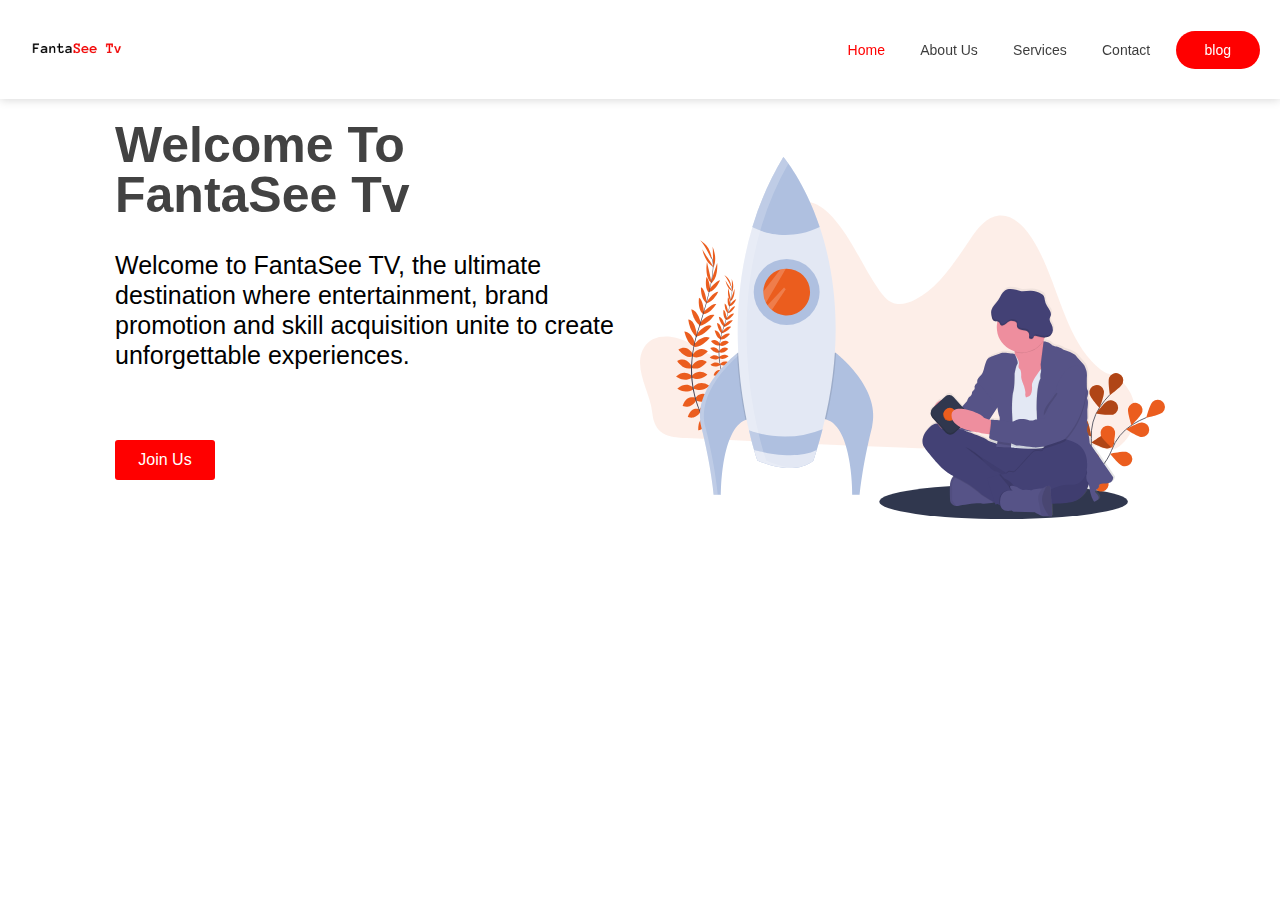
==== index.html @ b21523d0 "hi" ====
<!DOCTYPE html>
<html lang="en">
  <head>
    <meta charset="UTF-8" />
    <meta name="viewport" content="width=device-width, initial-scale=1.0" />
    <title>Document</title>
    <link rel="stylesheet" href="fan.css" />
  </head>
  <body>

    <div class="container">
      <div class="header">
        <div class="logo">
          <img src="./images/logo.png" alt="" height="35px" width="auto" />
        </div>

        <ul>
          <li><a href="#" style="color: red">Home</a></li>
          <li><a href="#">About Us</a></li>
          <li><a href="#">Services</a></li>
          <li><a href="#">Contact</a></li>
          <span class="btn"
            ><li><a href="#">blog</a></li></span
          >
        </ul>
      </div>

      <div class="sectiona">
        <div class="para">
            <p style="font-size: 50px; padding-bottom: 30px; font-weight: 600; color: rgb(66, 66, 66); line-height: 50px;">Welcome To FantaSee Tv</p>
            <p>Welcome to FantaSee TV, the ultimate destination where entertainment, 
                brand promotion and skill acquisition unite to create unforgettable experiences.
                </p>
            <div class="button">
                    <a href="#">Join Us</a>
            </div>
        </div>

        <div class="img">
            <img src="./images/hero-img-a.svg" alt="" height="100%" width="100%">
        </div>


      </div>


    </div>
  </body>
</html>
---- fan.css ----
*{
    padding: 0px;
    margin: 0px;
    box-sizing: border-box;
    font-family: sans-serif;
}

.container{
    display: grid;
    grid-template-columns: 1fr 1fr;
    height: 100%;
}
.header{
    position: fixed;
    width: 100%;
    grid-area: 1/1/2/3;
    display: flex;
    justify-content: space-between;
    align-items: center;
    padding: 0px 20px;
    height: 11vh;
    box-shadow: 0px 1px 9px 0px rgb(216, 216, 216);
    background-color: white;
}

.header ul{
    display: flex;
    align-items: center;
    justify-content: space-between;
    width: 33vw;
    
}

ul li{
    list-style-type: none;
}

ul li a{
    color: rgba(0, 0, 0, 0.774);
    text-decoration: none;
    padding: 0px 10px;
    font-size: 14px;

}
ul li a:hover{
    color: red;
}
.btn {
    background-color: red;
    padding: 10px 19px;
    border-radius: 30px;
}
.btn li a{
    color: rgb(255, 254, 254);
}

.sectiona{
    padding: 50px 115px;
    margin-top: 70px;
    grid-area: 2/1/3/3;
    background-color: rgb(255, 255, 255);
    height: 100%;
    display: flex;
}

.para{
    display: flex;
    flex-direction: column;
    flex-basis: 50%;
    line-height: 30px;
}
.para p{
    font-size: 25px;
    padding-bottom: 70px;
}
.button{
    background-color: red;
    width: 100px;
    text-align: center;
    padding: 5px 5px;
    border-radius: 3px;
}
a{
    text-decoration: none;
    color: white;
    
}
.img {
    flex-basis: 50%;
    height: 100%;
    animation-name: animate;
    animation-duration: 5s;
    /* animation-timing-function: ease-in; */
    animation-iteration-count: infinite;
    position: relative;
}

@keyframes animate{
    0%{
        top: 0;
    }

    50%{
        top: 30px;
    }

    100%{
        top: 0;
    }
}
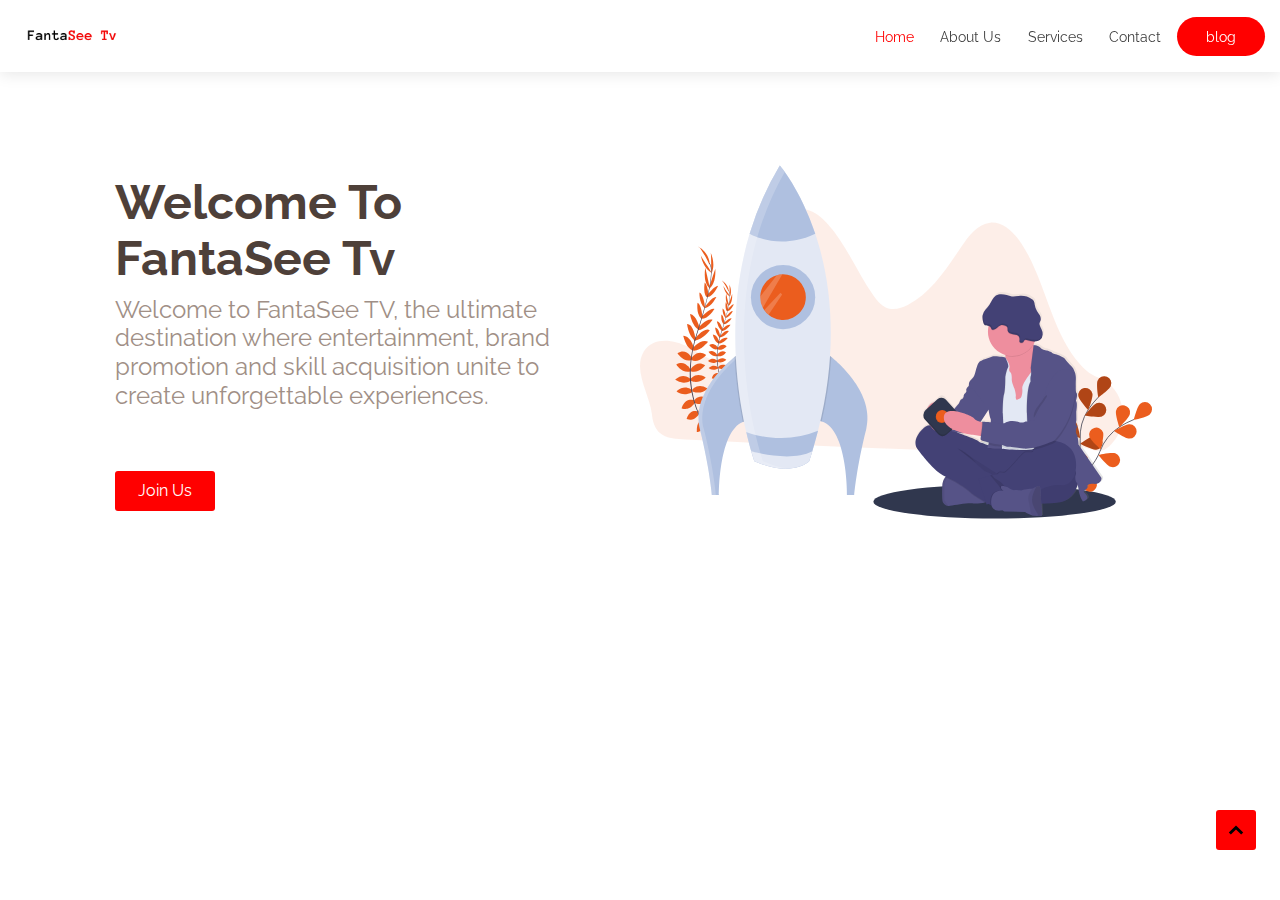
==== commit 17d1ae66: "hi" ====
--- a/index.html
+++ b/index.html
@@ -27,8 +27,8 @@
 
       <div class="sectiona">
         <div class="para">
-            <p style="font-size: 50px; padding-bottom: 30px; font-weight: 600; color: rgb(66, 66, 66); line-height: 50px;">Welcome To FantaSee Tv</p>
-            <p>Welcome to FantaSee TV, the ultimate destination where entertainment, 
+            <p id="par">Welcome To FantaSee Tv</p>
+            <p id="parb">Welcome to FantaSee TV, the ultimate destination where entertainment, 
                 brand promotion and skill acquisition unite to create unforgettable experiences.
                 </p>
             <div class="button">
@@ -44,6 +44,10 @@
       </div>
 
 
+      <div class="goup">
+        <img src="simple-up.svg" alt="goup" height="24px" width="24px">
+      </div>
+
     </div>
   </body>
 </html>
--- a/fan.css
+++ b/fan.css
@@ -1,15 +1,37 @@
+@font-face {
+    font-family: raleway;
+    src: url(Raleway/Raleway-VariableFont_wght.ttf);
+}
+
+
 *{
     padding: 0px;
     margin: 0px;
     box-sizing: border-box;
-    font-family: sans-serif;
+    font-family: raleway;
 }
 
 .container{
     display: grid;
     grid-template-columns: 1fr 1fr;
     height: 100%;
+    
 }
+
+.goup{
+    display: flex;
+    align-items: center;
+    justify-content: center;
+    left: 95vw;
+    top: 90vh;
+    position: fixed;
+    background-color: red;
+    border-radius: 3px;
+    height: 40px;
+    width: 40px;
+    color: white;
+}
+
 .header{
     position: fixed;
     width: 100%;
@@ -17,18 +39,23 @@
     display: flex;
     justify-content: space-between;
     align-items: center;
-    padding: 0px 20px;
-    height: 11vh;
-    box-shadow: 0px 1px 9px 0px rgb(216, 216, 216);
+    padding: 0px 15px;
+    height: 72px;
+    box-shadow: rgba(0, 0, 0, 0.1) 0px 2px 15px 0px;
     background-color: white;
+    z-index: 1;
 }
 
 .header ul{
     display: flex;
     align-items: center;
     justify-content: space-between;
-    width: 33vw;
+    width: 400px;
     
+}
+
+.img{
+    height: 200px;
 }
 
 ul li{
@@ -39,7 +66,7 @@
     color: rgba(0, 0, 0, 0.774);
     text-decoration: none;
     padding: 0px 10px;
-    font-size: 14px;
+    font-size: 0.9rem;
 
 }
 ul li a:hover{
@@ -55,23 +82,39 @@
 }
 
 .sectiona{
-    padding: 50px 115px;
-    margin-top: 70px;
+    padding: 0px 115px;
+    margin-top: 109px;
     grid-area: 2/1/3/3;
-    background-color: rgb(255, 255, 255);
     height: 100%;
     display: flex;
+    flex-wrap: wrap;
+    align-items: center;
 }
 
+#par{
+    color: #4e4039;
+    font-size: 48px;
+    line-height: 56px;
+    font-weight: 700;
+    padding-bottom: 10px;
+    width: 445px;
+}
+
+#parb{
+    margin-bottom: 60px;
+    width: 445px;
+    color: #a08f86;
+}
 .para{
     display: flex;
     flex-direction: column;
     flex-basis: 50%;
     line-height: 30px;
+    
 }
 .para p{
-    font-size: 25px;
-    padding-bottom: 70px;
+    font-size: 24px;
+    line-height: 28.8px;
 }
 .button{
     background-color: red;
@@ -86,13 +129,15 @@
     
 }
 .img {
-    flex-basis: 50%;
+    flex-basis: 40vw;
     height: 100%;
     animation-name: animate;
-    animation-duration: 5s;
+    animation-duration: 4s;
     /* animation-timing-function: ease-in; */
     animation-iteration-count: infinite;
     position: relative;
+    /* background-color: blue; */
+    
 }
 
 @keyframes animate{
@@ -101,7 +146,7 @@
     }
 
     50%{
-        top: 30px;
+        top: -50px;
     }
 
     100%{
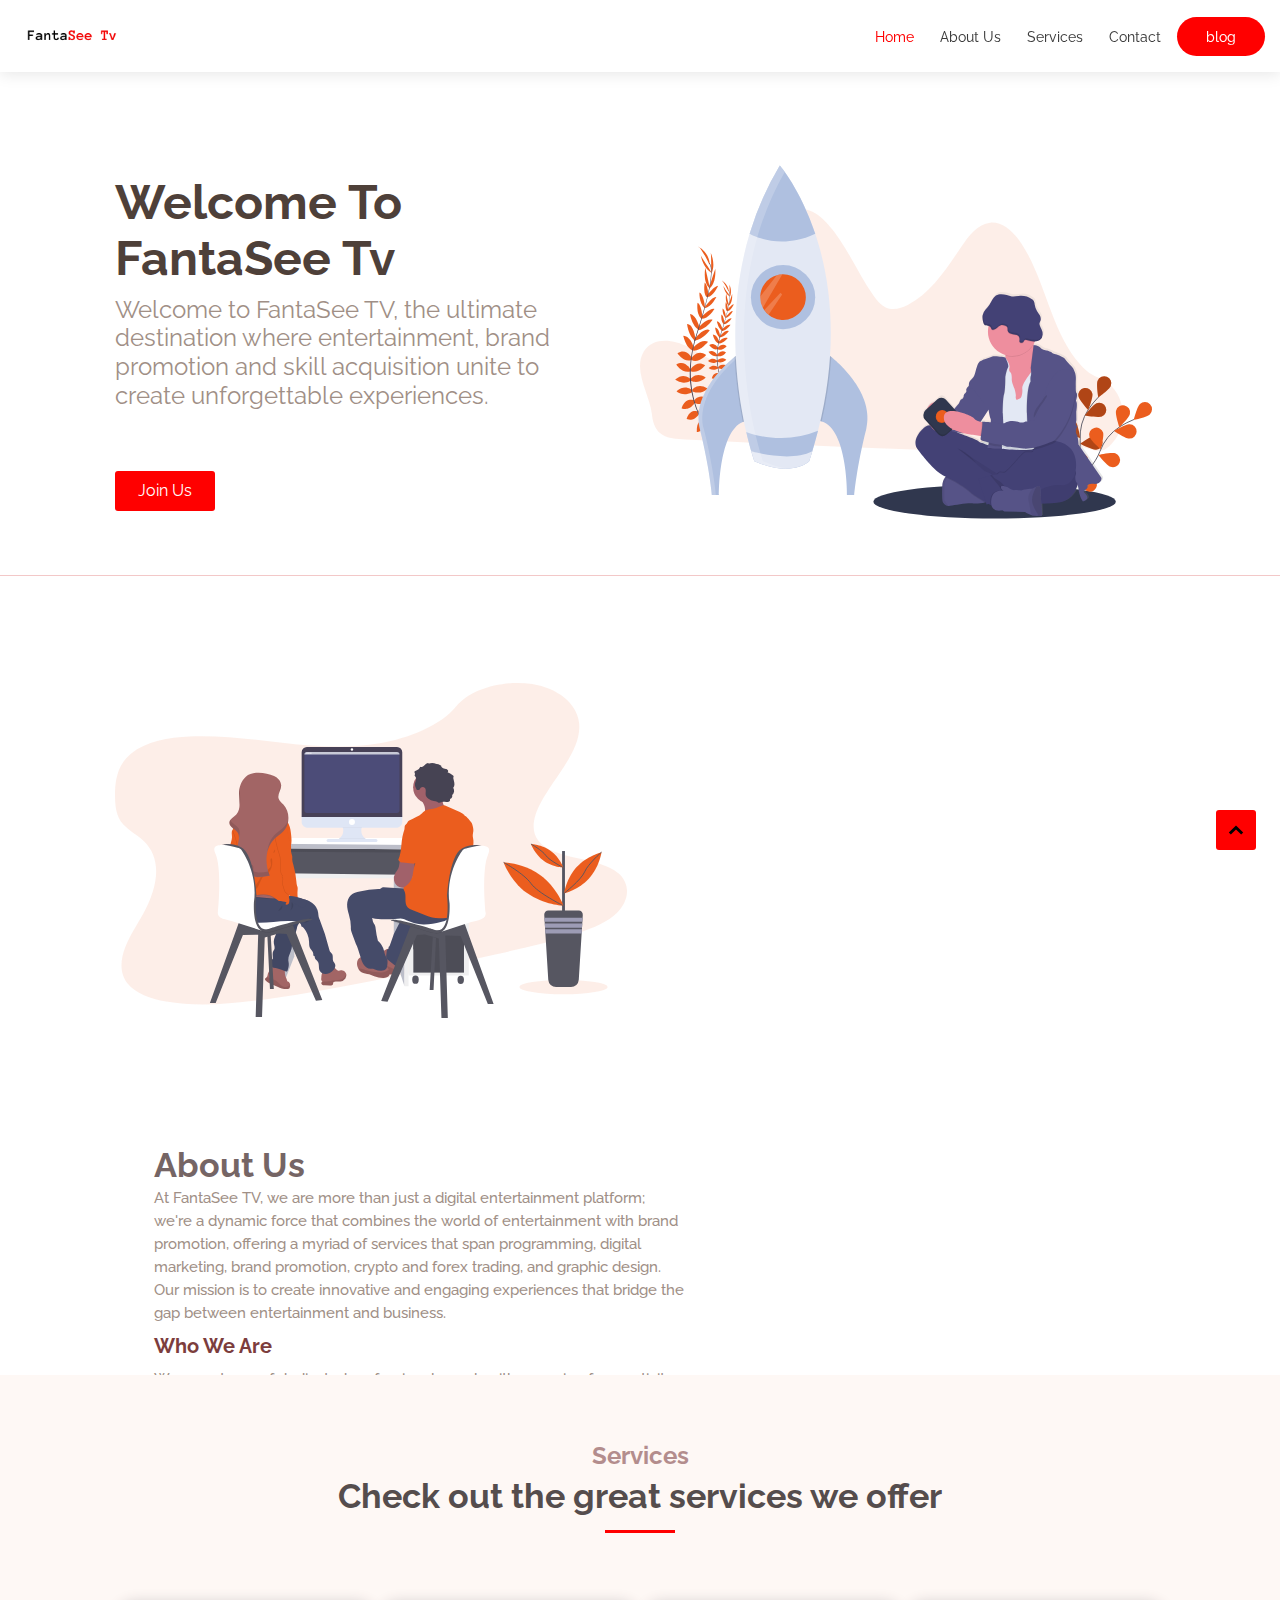
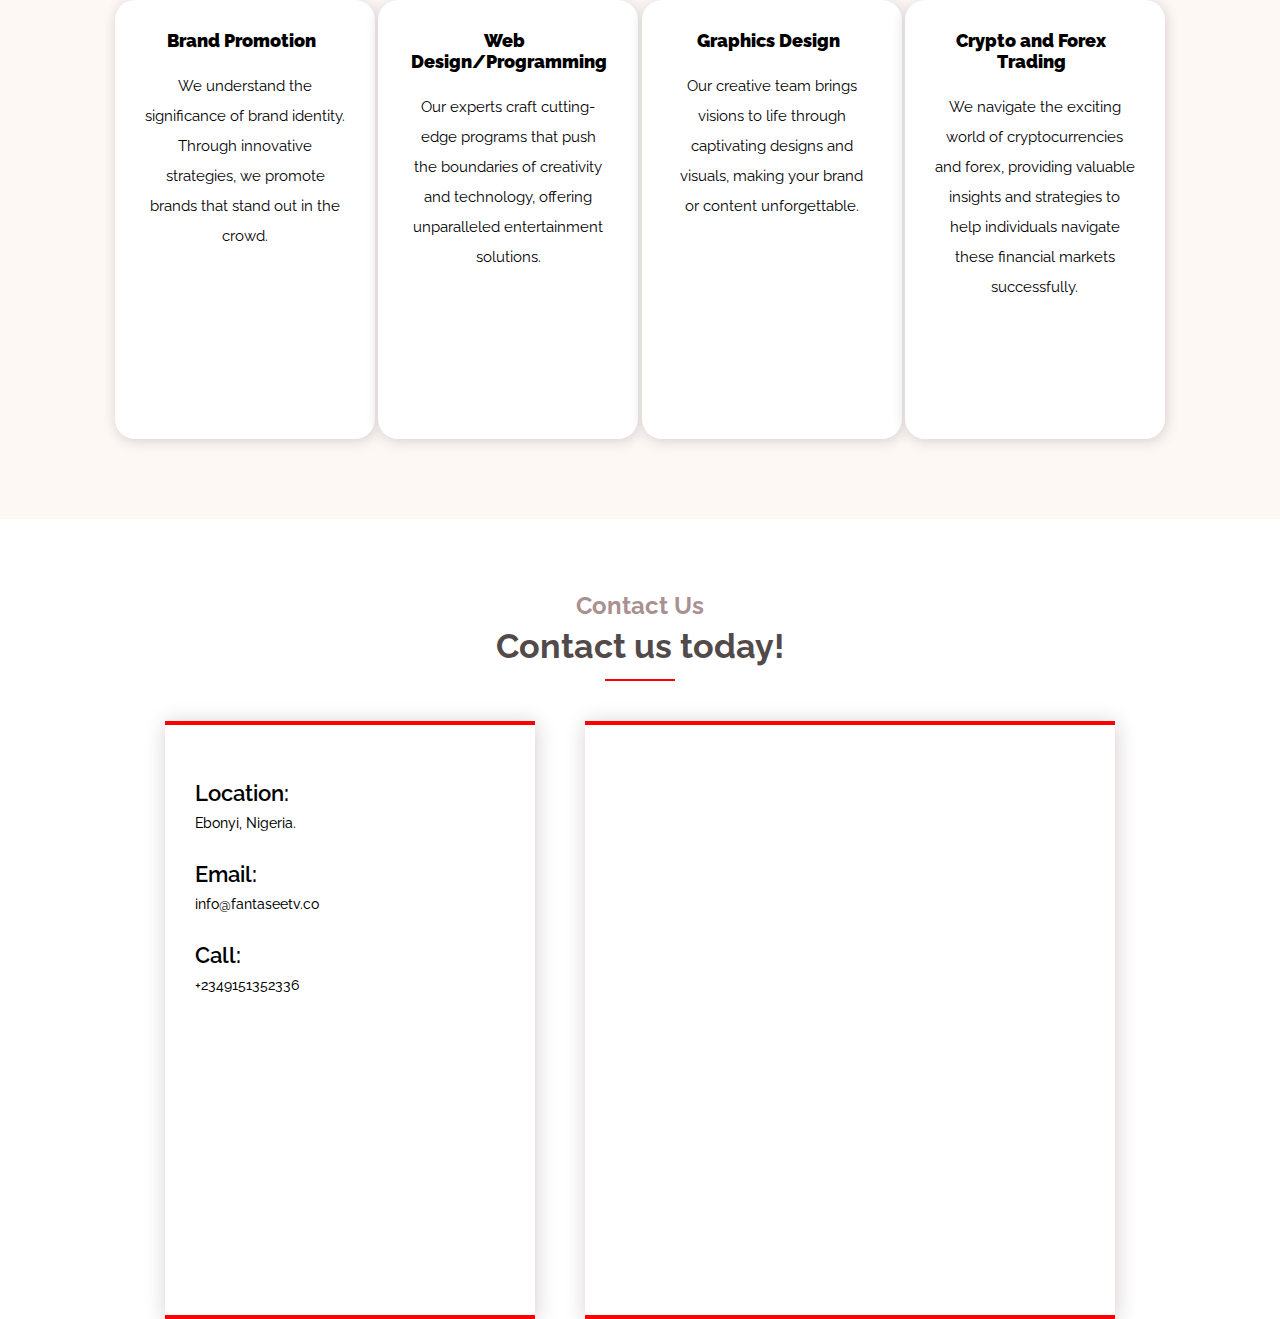
==== commit 91967b41: "Add files via upload" ====
--- a/index.html
+++ b/index.html
@@ -3,7 +3,7 @@
   <head>
     <meta charset="UTF-8" />
     <meta name="viewport" content="width=device-width, initial-scale=1.0" />
-    <title>Document</title>
+    <title>FantaSee Tv</title>
     <link rel="stylesheet" href="fan.css" />
   </head>
   <body>
@@ -30,24 +30,126 @@
             <p id="par">Welcome To FantaSee Tv</p>
             <p id="parb">Welcome to FantaSee TV, the ultimate destination where entertainment, 
                 brand promotion and skill acquisition unite to create unforgettable experiences.
-                </p>
+            </p>
             <div class="button">
                     <a href="#">Join Us</a>
             </div>
         </div>
 
         <div class="img">
-            <img src="./images/hero-img-a.svg" alt="" height="100%" width="100%">
-        </div>
-
-
+          <img src="./images/hero-img-a.svg" alt="" height="100%" width="100%">
+        </div> 
       </div>
+      
 
 
       <div class="goup">
         <img src="simple-up.svg" alt="goup" height="24px" width="24px">
+      </div> 
+
+      <div class="sectionb">
+        <div class="img1">
+          <img src="./images/about-img.svg" alt="" height="100%" width="100%">
+        </div> 
+
+        <div class="para1">
+          <p id="par1" style="font-size: 34px; font-weight: bold; color: rgb(117, 101, 101);" class="pb">About Us</p>
+          <p id="parb1">
+            At FantaSee TV, we are more than just a digital entertainment platform; 
+            we're a dynamic force that combines the world of 
+            entertainment with brand promotion, offering a myriad of services that span programming,
+             digital marketing, brand promotion, crypto and forex trading, and graphic design.
+              Our mission is to create innovative and engaging experiences 
+            that bridge the gap between entertainment and business.
+        </p>
+
+        <p id="par1" style="font-size: 20px; font-weight: bold; color: rgb(124, 61, 61);" class="pb">Who We Are</p>
+        <p id="parb1">We are a team of dedicated professionals,
+           each with a passion for creativity and a commitment to delivering 
+           excellence in every project we undertake. With a shared vision of transforming the ordinary
+           into the extraordinary, we've made it our mission to offer services that captivate, engage, and promote.
+        </p>
+      </div>
       </div>
 
+      <div class="sectionc">
+        <div class="para2i">
+          <p style="font-size: 24px; color: rgb(179, 141, 141);" >Services</p><br>
+          <p style="font-size: 34px; color:rgb(85, 77, 77)">Check out the great services we offer</p>
+          <p class="invincible"></p>
+        </div>
+
+        <div class="parabcontainer">
+          <div class="bpromotion r">
+            <p class = "cft"><a href = "#">Brand Promotion</a></p>
+            <p class = "cft2">We understand the significance of brand identity.
+               Through innovative strategies, we promote brands
+                that stand out in the crowd.</p>
+          </div>
+
+          <div class="wd/p r">
+            <p class = "cft"><a href = "#">Web Design/Programming</a></p>
+            <p class = "cft2">Our experts craft cutting-edge programs that 
+              push the boundaries of creativity and technology,
+               offering unparalleled entertainment solutions.</p>
+          </div>
+
+          <div class="gs r">
+            <p class = "cft"><a href = "#">Graphics Design</a></p>
+            <p class = "cft2">Our creative team brings visions to life
+               through captivating designs and visuals, 
+               making your brand or content unforgettable.</p>
+          </div>
+
+          <div class="candft r">
+            <p class = "cft"><a href = "#">Crypto and Forex Trading</a></p>
+            <p class = "cft2">We navigate the exciting world of cryptocurrencies 
+              and forex, providing valuable insights and strategies 
+              to help individuals navigate these financial markets successfully.</p>
+          </div>
+        </div>
+      </div>
+
+      <div class="sectiond">
+        <div class="para3i e">
+          <p style="font-size: 24px; color: rgb(170, 144, 144);" >Contact Us</p>
+          <p style="font-size: 34px; color:rgb(82, 73, 73)">Contact us today!</p>
+          <p class="invincible1"></p>
+        </div>
+
+        <div class="bordercontainer">
+          <div class="border1">
+            <div class="c">
+              <div class="img"></div>
+              <div class="txt">
+                <p class="heading">Location:</p>
+                <p class="subheading">Ebonyi, Nigeria.</p>
+              </div>
+            </div> 
+            
+            <div class="c">
+              <div class="img"></div>
+              <div class="txt">
+                <p class="heading">Email:</p>
+                <p class="subheading">info@fantaseetv.co</p>
+              </div>
+            </div> 
+
+            <div class="c">
+              <div class="img"></div>
+              <div class="txt">
+                <p class="heading">Call:</p>
+                <p class="subheading">+2349151352336</p>
+              </div>
+            </div> 
+
+          </div>
+
+          <div class="border2">
+
+          </div>
+        </div>
+      </div>
     </div>
   </body>
 </html>
--- a/fan.css
+++ b/fan.css
@@ -67,6 +67,7 @@
     text-decoration: none;
     padding: 0px 10px;
     font-size: 0.9rem;
+    font-weight: 450;
 
 }
 ul li a:hover{
@@ -89,6 +90,7 @@
     display: flex;
     flex-wrap: wrap;
     align-items: center;
+    border-bottom: 1px solid rgb(243, 200, 200);
 }
 
 #par{
@@ -152,4 +154,188 @@
     100%{
         top: 0;
     }
+}
+
+.sectionb{
+    grid-area: 3/1/4/3;
+    padding: 0px 115px;
+    margin-top: 90px;
+    height: 100%;
+    display: flex;
+    flex-wrap: wrap;
+    align-items: center;
+    padding-bottom: 70px;
+    color: black;
+    font-weight: 500;
+}
+
+.img1{
+    padding-top: 30px;
+    padding-bottom: 30px;
+    flex-basis: 40vw;
+    height: 70%;
+    /* animation-name: animate;
+    animation-duration: 4s;
+    /* animation-timing-function: ease-in; */
+    /*animation-iteration-count: infinite;
+    position: relative; */
+    /* background-color: blue; */
+    
+}
+
+
+.para1{
+    font-size: 15px;
+    width: 530px;
+    display: flex;
+    flex-direction: column;
+    /* flex-basis: 50%; */
+    line-height: 23px;
+    margin-left: 39px;
+    color: black;
+    padding-top: 10px;
+}
+
+#parb1{
+    font-size: 15px;
+    margin-bottom: 10px;
+    width: 530px;
+    color: #a08f86;
+}
+
+.pb{
+    padding-bottom: 10px;
+}
+
+.sectionc{
+    background-color: #fef8f5;
+    grid-area: 4/1/5/3;
+    padding: 0px 115px;
+    padding-top: 70px;
+    height: 100%;
+}
+
+.parabcontainer{
+    display: flex;
+    justify-content: space-between;
+    padding-bottom: 80px;
+    
+}
+
+.r{
+    background-color: white;
+    height: 439px;
+    border-radius: 20px;
+    box-shadow: 1px 2px 14px rgb(212, 206, 206);
+    text-align: justify;
+    margin-top: 50px;
+    width: 260px;
+}
+
+.para2i{
+    display: flex;
+    flex-direction: column;
+    margin-bottom: 17px;
+    text-align: center;
+    line-height: 0.9;
+    font-weight: bold;
+    justify-content: center;
+    align-items: center;
+}
+
+.cft{
+    margin-top: 30px;
+    margin-bottom: 20px;
+    text-align: center;
+    padding-left:33px;
+    font-size: 18px;
+    color: black;
+    font-weight: 900;
+    width: 220px;
+}
+
+.r a{
+    color: black;
+}
+
+.cft2{
+    margin-top: 4px;
+    margin-bottom: 30px;
+    text-align: center;
+    margin-left:30px;
+    line-height: 30px;
+    width: 200px;
+    font-size: 15px;
+}
+
+.sectiond{
+    grid-area: 6/1/7/3;
+    padding: 0px 115px;
+    padding-top: 70px;
+    height: 100%;
+}
+
+.para3i{
+    display: flex;
+    flex-direction: column;
+    margin-bottom: 17px;
+    text-align: center;
+    line-height: 1.4;
+    font-weight: bold;
+    justify-content: center;
+    align-items: center;
+}
+
+.invincible{
+    width: 70px;
+    height:10px;
+    border-bottom:3px solid red;
+    margin-top: 12px;
+}
+
+.invincible1{
+    width: 70px;
+    height:10px;
+    border-bottom:2px solid red;
+}
+
+.bordercontainer{
+    display: flex;
+    justify-content: space-evenly;
+    margin-top: 40px;
+}
+
+.border1{
+    padding-top: 30px;
+    padding-left: 30px;
+    width: 370px;
+    height: 598px;
+    border-top: 4px solid red;
+    border-bottom: 4px solid red;
+    box-shadow: 1px 2px 20px rgb(212, 206, 206);
+}
+
+.border2{
+    padding-top: 30px;
+    padding-left: 30px;
+    width: 530px;
+    height: 598px;
+    border-top: 4px solid red;
+    border-bottom: 4px solid red;
+    box-shadow: 1px 2px 20px rgb(212, 206, 206);
+}
+
+.c{
+    padding-top: 20px;
+    line-height: 1.7;
+}
+
+.heading{
+    font-size: 22px;
+    font-weight: 600;
+}
+
+.subheading{
+    font-size: 14px;
+    font-weight: 460;
 }